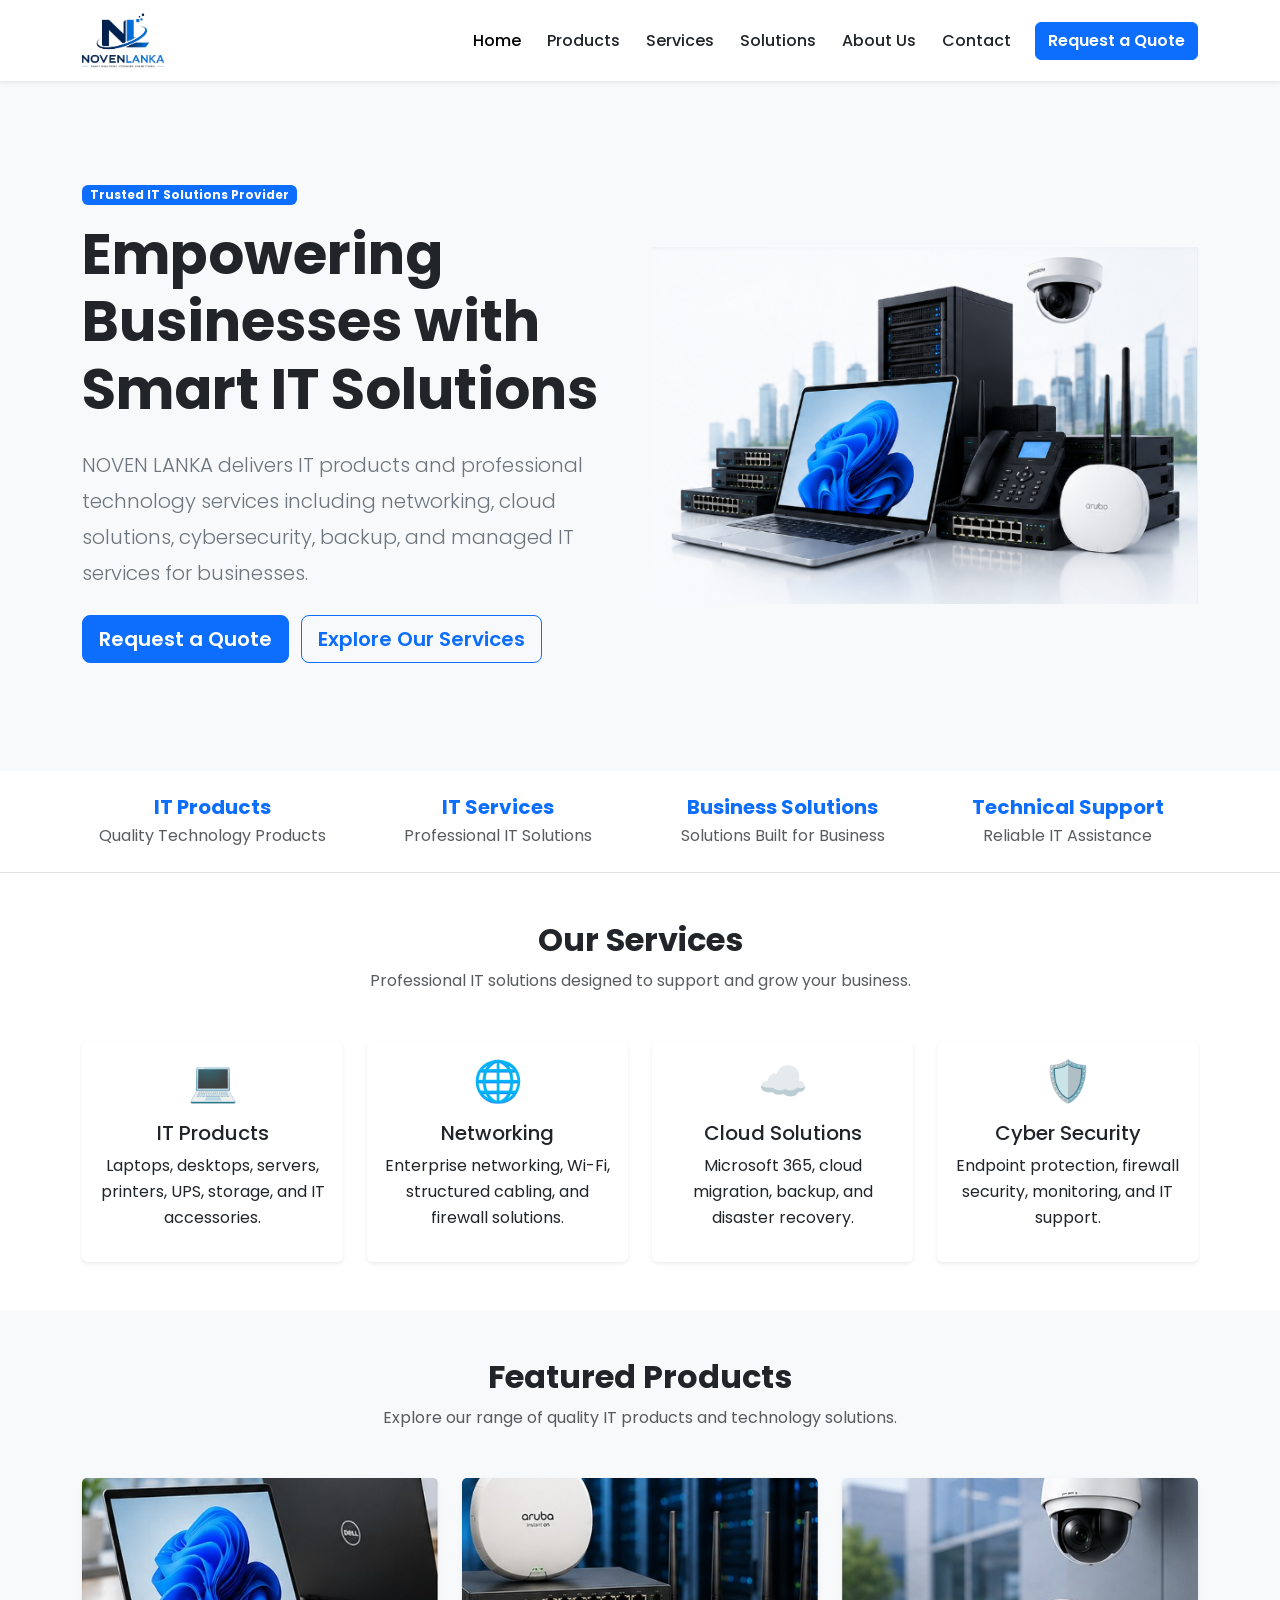
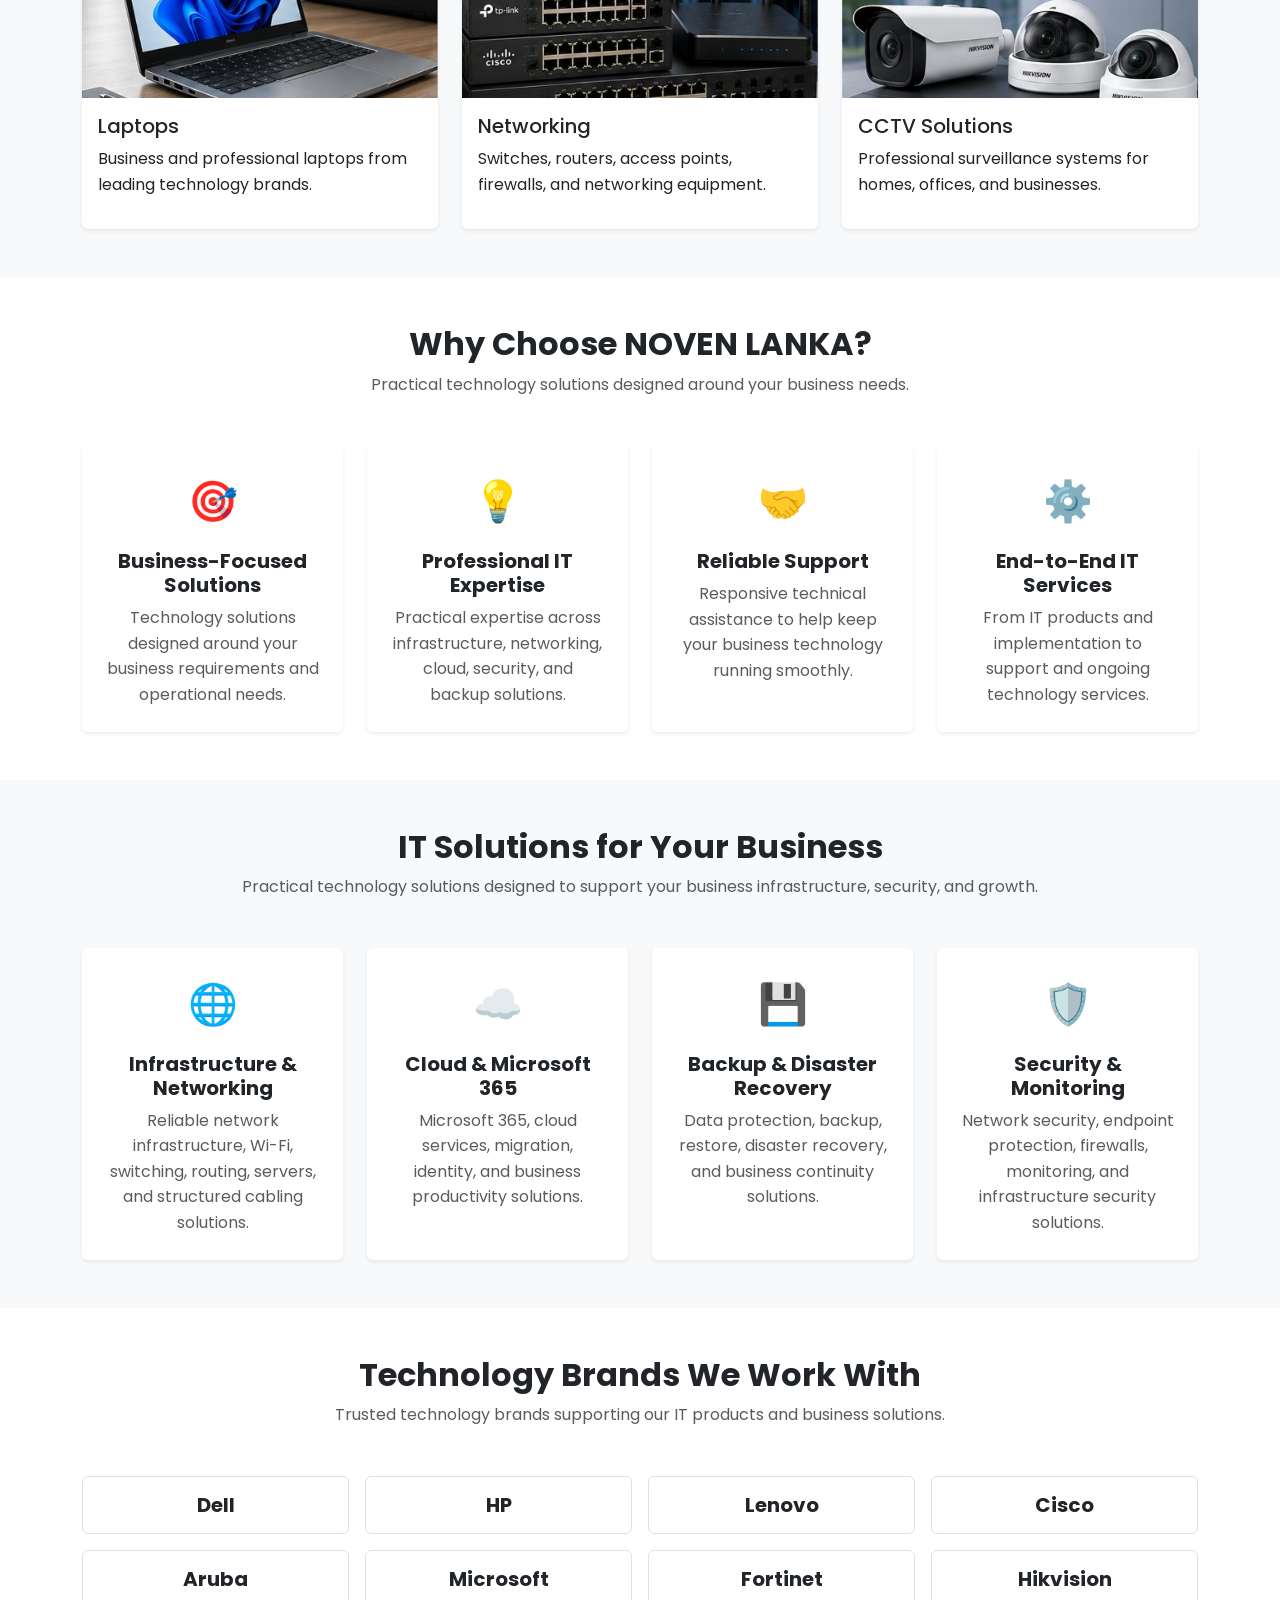
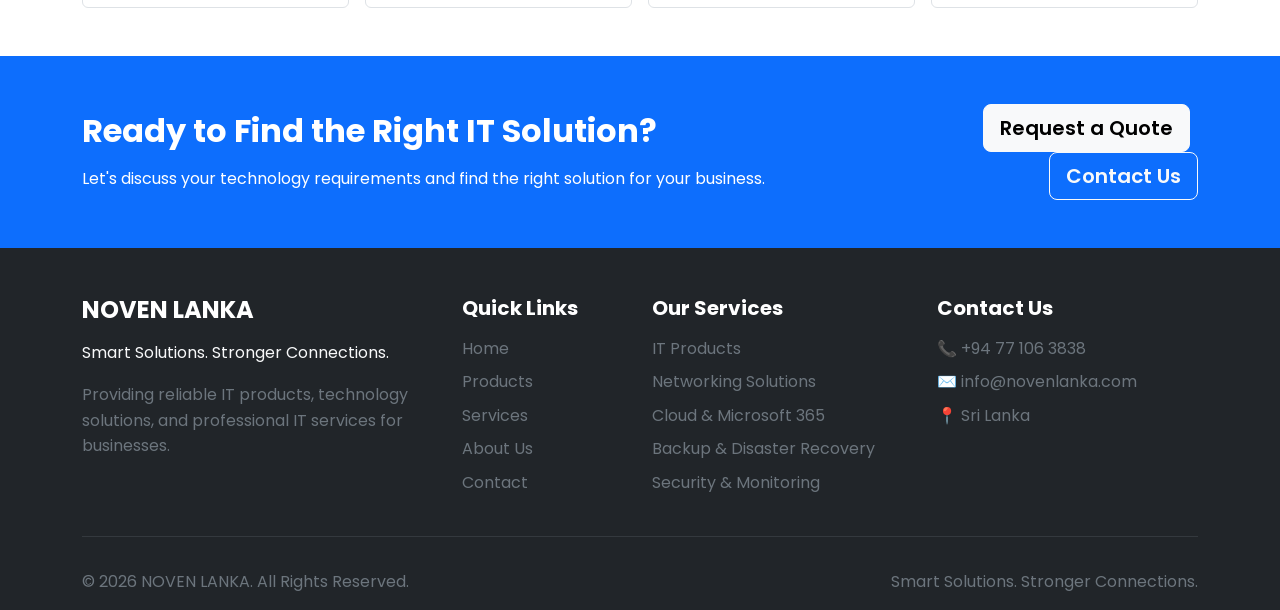
==== index.html @ 1a428ab8 "Initial NOVEN LANKA website" ====
<!DOCTYPE html>
<html lang="en">

<head>

    <!-- Basic Page Settings -->
    <meta charset="UTF-8">

    <meta name="viewport" content="width=device-width, initial-scale=1.0">

    <!-- Page Title -->
    <title>NOVEN LANKA | IT Products & IT Services</title>
    <!-- Website Favicon -->
    <link rel="icon"
      type="image/png"
      href="assets/images/logo/favicon.png">

    <!-- Google Font - Poppins -->
    <link rel="preconnect" href="https://fonts.googleapis.com">

    <link rel="preconnect" href="https://fonts.gstatic.com" crossorigin>

    <link href="https://fonts.googleapis.com/css2?family=Poppins:wght@300;400;500;600;700&display=swap"
        rel="stylesheet">

    <!-- Bootstrap CSS -->
    <link href="https://cdn.jsdelivr.net/npm/bootstrap@5.3.7/dist/css/bootstrap.min.css"
        rel="stylesheet">

    <!-- NOVEN LANKA Custom CSS -->
    <link rel="stylesheet" href="assets/css/style.css">

</head>


<body>


    <!-- =====================================================
         NAVIGATION
    ====================================================== -->

    <nav class="navbar navbar-expand-lg bg-white shadow-sm sticky-top">

        <div class="container">

            <!-- Company Name / Temporary Logo -->
            <a class="navbar-brand d-flex align-items-center"
             href="index.html">

        <img src="assets/images/logo/novenlanka-logo.png"
                alt="NOVEN LANKA"
                class="navbar-logo">

             </a>


            <!-- Mobile Menu Button -->
            <button class="navbar-toggler"
                type="button"
                data-bs-toggle="collapse"
                data-bs-target="#mainNavigation"
                aria-controls="mainNavigation"
                aria-expanded="false"
                aria-label="Toggle navigation">

                <span class="navbar-toggler-icon"></span>

            </button>


            <!-- Navigation Menu -->
            <div class="collapse navbar-collapse"
                id="mainNavigation">

                <ul class="navbar-nav ms-auto align-items-lg-center">

                    <li class="nav-item">

                        <a class="nav-link active"
                            href="index.html">

                            Home

                        </a>

                    </li>


                    <li class="nav-item">

                        <a class="nav-link"
                            href="products.html">

                            Products

                        </a>

                    </li>


                    <li class="nav-item">

                        <a class="nav-link"
                            href="services.html">

                            Services

                        </a>

                    </li>


                    <li class="nav-item">

                        <a class="nav-link"
                            href="#solutions">

                            Solutions

                        </a>

                    </li>


                    <li class="nav-item">

                        <a class="nav-link"
                            href="about.html">

                            About Us

                        </a>

                    </li>


                    <li class="nav-item">

                        <a class="nav-link"
                            href="contact.html">

                            Contact

                        </a>

                    </li>


                    <!-- Request Quote Button -->
                    <li class="nav-item ms-lg-3 mt-2 mt-lg-0">

                        <a href="quote.html"
                            class="btn btn-primary">

                            Request a Quote

                        </a>

                    </li>

                </ul>

            </div>

        </div>

    </nav>



    <!-- =====================================================
         HERO SECTION
    ====================================================== -->

    <section class="hero">

        <div class="container">

            <div class="row align-items-center">

                <!-- Hero Content -->
                <div class="col-lg-6">

                    <span class="badge bg-primary mb-3">

                        Trusted IT Solutions Provider

                    </span>


                    <h1 class="display-4 fw-bold mb-4">

                        Empowering Businesses with Smart IT Solutions

                    </h1>


                    <p class="lead mb-4">

                        NOVEN LANKA delivers IT products and professional
                        technology services including networking, cloud
                        solutions, cybersecurity, backup, and managed
                        IT services for businesses.

                    </p>


                    <!-- Hero Buttons -->

                    <a href="quote.html"
                        class="btn btn-primary btn-lg me-2 mb-2">

                        Request a Quote

                    </a>


                    <a href="services.html"
                        class="btn btn-outline-primary btn-lg mb-2">

                        Explore Our Services

                    </a>

                </div>


                <!-- Hero Image -->
                <div class="col-lg-6 text-center mt-5 mt-lg-0">

                    <img src="assets/images/hero/hero.png"
                        class="img-fluid"
                        alt="NOVEN LANKA IT Solutions">

                </div>

            </div>

        </div>

    </section>

<!-- =====================================================
     BUSINESS HIGHLIGHTS
====================================================== -->

<section class="py-4 border-bottom bg-white">

    <div class="container">

        <div class="row text-center g-4">

            <!-- IT Products -->

            <div class="col-6 col-lg-3">

                <h5 class="fw-bold text-primary mb-1">
                    IT Products
                </h5>

                <p class="text-muted mb-0">
                    Quality Technology Products
                </p>

            </div>


            <!-- IT Services -->

            <div class="col-6 col-lg-3">

                <h5 class="fw-bold text-primary mb-1">
                    IT Services
                </h5>

                <p class="text-muted mb-0">
                    Professional IT Solutions
                </p>

            </div>


            <!-- Business Solutions -->

            <div class="col-6 col-lg-3">

                <h5 class="fw-bold text-primary mb-1">
                    Business Solutions
                </h5>

                <p class="text-muted mb-0">
                    Solutions Built for Business
                </p>

            </div>


            <!-- Technical Support -->

            <div class="col-6 col-lg-3">

                <h5 class="fw-bold text-primary mb-1">
                    Technical Support
                </h5>

                <p class="text-muted mb-0">
                    Reliable IT Assistance
                </p>

            </div>

        </div>

    </div>

</section>

    <!-- =====================================================
         SERVICES SECTION
    ====================================================== -->

    <section class="py-5">

        <div class="container">

            <div class="text-center mb-5">

                <h2 class="fw-bold">

                    Our Services

                </h2>


                <p class="text-muted">

                    Professional IT solutions designed to support
                    and grow your business.

                </p>

            </div>


            <div class="row g-4">


                <!-- IT Products -->

                <div class="col-md-6 col-lg-3">

                    <div class="card h-100 shadow-sm">

                        <div class="card-body text-center">

                            <h1>💻</h1>

                            <h5 class="mt-3">

                                IT Products

                            </h5>

                            <p>

                                Laptops, desktops, servers, printers,
                                UPS, storage, and IT accessories.

                            </p>

                        </div>

                    </div>

                </div>


                <!-- Networking -->

                <div class="col-md-6 col-lg-3">

                    <div class="card h-100 shadow-sm">

                        <div class="card-body text-center">

                            <h1>🌐</h1>

                            <h5 class="mt-3">

                                Networking

                            </h5>

                            <p>

                                Enterprise networking, Wi-Fi,
                                structured cabling, and firewall solutions.

                            </p>

                        </div>

                    </div>

                </div>


                <!-- Cloud -->

                <div class="col-md-6 col-lg-3">

                    <div class="card h-100 shadow-sm">

                        <div class="card-body text-center">

                            <h1>☁️</h1>

                            <h5 class="mt-3">

                                Cloud Solutions

                            </h5>

                            <p>

                                Microsoft 365, cloud migration,
                                backup, and disaster recovery.

                            </p>

                        </div>

                    </div>

                </div>


                <!-- Cyber Security -->

                <div class="col-md-6 col-lg-3">

                    <div class="card h-100 shadow-sm">

                        <div class="card-body text-center">

                            <h1>🛡️</h1>

                            <h5 class="mt-3">

                                Cyber Security

                            </h5>

                            <p>

                                Endpoint protection, firewall security,
                                monitoring, and IT support.

                            </p>

                        </div>

                    </div>

                </div>

            </div>

        </div>

    </section>



    <!-- =====================================================
         FEATURED PRODUCTS
    ====================================================== -->

    <section class="py-5 bg-light">

        <div class="container">

            <div class="text-center mb-5">

                <h2 class="fw-bold">

                    Featured Products

                </h2>


                <p class="text-muted">

                    Explore our range of quality IT products
                    and technology solutions.

                </p>

            </div>


            <div class="row g-4">


                <!-- Laptops -->

                <div class="col-md-4">

                    <div class="card shadow-sm h-100">

                <img src="assets/images/products/laptops.jpg"
                        class="card-img-top"
                        alt="Laptops">

                        <div class="card-body">

                            <h5>

                                Laptops

                            </h5>

                            <p>

                                Business and professional laptops
                                from leading technology brands.

                            </p>

                        </div>

                    </div>

                </div>


                <!-- Networking -->

                <div class="col-md-4">

                    <div class="card shadow-sm h-100">

                <img src="assets/images/products/networking.jpg"
                        class="card-img-top"
                        alt="Networking">

                        <div class="card-body">

                            <h5>

                                Networking

                            </h5>

                            <p>

                                Switches, routers, access points,
                                firewalls, and networking equipment.

                            </p>

                        </div>

                    </div>

                </div>


                <!-- CCTV -->

                <div class="col-md-4">

                    <div class="card shadow-sm h-100">

                        <img src="assets/images/products/cctv.jpg"
                            class="card-img-top"
                            alt="CCTV Solutions">

                        <div class="card-body">

                            <h5>

                                CCTV Solutions

                            </h5>

                            <p>

                                Professional surveillance systems
                                for homes, offices, and businesses.

                            </p>

                        </div>

                    </div>

                </div>

            </div>

        </div>

    </section>

<!-- =====================================================
     WHY CHOOSE NOVEN LANKA
====================================================== -->

<section class="py-5 bg-white">

    <div class="container">

        <!-- Section Heading -->

        <div class="text-center mb-5">

            <h2 class="fw-bold">
                Why Choose NOVEN LANKA?
            </h2>

            <p class="text-muted">
                Practical technology solutions designed around your business needs.
            </p>

        </div>


        <!-- Why Choose Cards -->

        <div class="row g-4">

            <!-- Business-Focused Solutions -->

            <div class="col-md-6 col-lg-3">

                <div class="card h-100 border-0 shadow-sm text-center p-4">

                    <div class="fs-1 mb-3">
                        🎯
                    </div>

                    <h5 class="fw-bold">
                        Business-Focused Solutions
                    </h5>

                    <p class="text-muted mb-0">
                        Technology solutions designed around your business
                        requirements and operational needs.
                    </p>

                </div>

            </div>


            <!-- Professional IT Expertise -->

            <div class="col-md-6 col-lg-3">

                <div class="card h-100 border-0 shadow-sm text-center p-4">

                    <div class="fs-1 mb-3">
                        💡
                    </div>

                    <h5 class="fw-bold">
                        Professional IT Expertise
                    </h5>

                    <p class="text-muted mb-0">
                        Practical expertise across infrastructure, networking,
                        cloud, security, and backup solutions.
                    </p>

                </div>

            </div>


            <!-- Reliable Support -->

            <div class="col-md-6 col-lg-3">

                <div class="card h-100 border-0 shadow-sm text-center p-4">

                    <div class="fs-1 mb-3">
                        🤝
                    </div>

                    <h5 class="fw-bold">
                        Reliable Support
                    </h5>

                    <p class="text-muted mb-0">
                        Responsive technical assistance to help keep your
                        business technology running smoothly.
                    </p>

                </div>

            </div>


            <!-- End-to-End IT Services -->

            <div class="col-md-6 col-lg-3">

                <div class="card h-100 border-0 shadow-sm text-center p-4">

                    <div class="fs-1 mb-3">
                        ⚙️
                    </div>

                    <h5 class="fw-bold">
                        End-to-End IT Services
                    </h5>

                    <p class="text-muted mb-0">
                        From IT products and implementation to support and
                        ongoing technology services.
                    </p>

                </div>

            </div>

        </div>

    </div>

</section>

    <!-- =====================================================
        IT SOLUTIONS
    ====================================================== -->

<section id="solutions" class="py-5 bg-light">

    <div class="container">

        <!-- Section Heading -->
        <div class="text-center mb-5">

            <h2 class="fw-bold">
                IT Solutions for Your Business
            </h2>

            <p class="text-muted">
                Practical technology solutions designed to support
                your business infrastructure, security, and growth.
            </p>

        </div>


        <!-- Solutions Cards -->
        <div class="row g-4">


            <!-- Infrastructure & Networking -->
            <div class="col-md-6 col-lg-3">

                <div class="card h-100 border-0 shadow-sm text-center p-4">

                    <div class="fs-1 mb-3">
                        🌐
                    </div>

                    <h5 class="fw-bold">
                        Infrastructure & Networking
                    </h5>

                    <p class="text-muted mb-0">
                        Reliable network infrastructure, Wi-Fi,
                        switching, routing, servers, and structured
                        cabling solutions.
                    </p>

                </div>

            </div>


            <!-- Cloud & Microsoft 365 -->
            <div class="col-md-6 col-lg-3">

                <div class="card h-100 border-0 shadow-sm text-center p-4">

                    <div class="fs-1 mb-3">
                        ☁️
                    </div>

                    <h5 class="fw-bold">
                        Cloud & Microsoft 365
                    </h5>

                    <p class="text-muted mb-0">
                        Microsoft 365, cloud services, migration,
                        identity, and business productivity solutions.
                    </p>

                </div>

            </div>


            <!-- Backup & Disaster Recovery -->
            <div class="col-md-6 col-lg-3">

                <div class="card h-100 border-0 shadow-sm text-center p-4">

                    <div class="fs-1 mb-3">
                        💾
                    </div>

                    <h5 class="fw-bold">
                        Backup & Disaster Recovery
                    </h5>

                    <p class="text-muted mb-0">
                        Data protection, backup, restore, disaster
                        recovery, and business continuity solutions.
                    </p>

                </div>

            </div>


            <!-- Security & Monitoring -->
            <div class="col-md-6 col-lg-3">

                <div class="card h-100 border-0 shadow-sm text-center p-4">

                    <div class="fs-1 mb-3">
                        🛡️
                    </div>

                    <h5 class="fw-bold">
                        Security & Monitoring
                    </h5>

                    <p class="text-muted mb-0">
                        Network security, endpoint protection,
                        firewalls, monitoring, and infrastructure
                        security solutions.
                    </p>

                </div>

            </div>


        </div>

    </div>

</section>

<!-- =====================================================
     TECHNOLOGY BRANDS
====================================================== -->

<section class="py-5 bg-white">

    <div class="container">

        <!-- Section Heading -->

        <div class="text-center mb-5">

            <h2 class="fw-bold">
                Technology Brands We Work With
            </h2>

            <p class="text-muted">
                Trusted technology brands supporting our IT products
                and business solutions.
            </p>

        </div>


        <!-- Brand List -->

        <div class="row g-3 justify-content-center">


            <!-- Dell -->

            <div class="col-6 col-md-3 col-lg-3">

                <div class="border rounded p-3 text-center h-100">

                    <h5 class="fw-bold mb-0">
                        Dell
                    </h5>

                </div>

            </div>


            <!-- HP -->

            <div class="col-6 col-md-3 col-lg-3">

                <div class="border rounded p-3 text-center h-100">

                    <h5 class="fw-bold mb-0">
                        HP
                    </h5>

                </div>

            </div>


            <!-- Lenovo -->

            <div class="col-6 col-md-3 col-lg-3">

                <div class="border rounded p-3 text-center h-100">

                    <h5 class="fw-bold mb-0">
                        Lenovo
                    </h5>

                </div>

            </div>


            <!-- Cisco -->

            <div class="col-6 col-md-3 col-lg-3">

                <div class="border rounded p-3 text-center h-100">

                    <h5 class="fw-bold mb-0">
                        Cisco
                    </h5>

                </div>

            </div>


            <!-- Aruba -->

            <div class="col-6 col-md-3 col-lg-3">

                <div class="border rounded p-3 text-center h-100">

                    <h5 class="fw-bold mb-0">
                        Aruba
                    </h5>

                </div>

            </div>


            <!-- Microsoft -->

            <div class="col-6 col-md-3 col-lg-3">

                <div class="border rounded p-3 text-center h-100">

                    <h5 class="fw-bold mb-0">
                        Microsoft
                    </h5>

                </div>

            </div>


            <!-- Fortinet -->

            <div class="col-6 col-md-3 col-lg-3">

                <div class="border rounded p-3 text-center h-100">

                    <h5 class="fw-bold mb-0">
                        Fortinet
                    </h5>

                </div>

            </div>


            <!-- Hikvision -->

            <div class="col-6 col-md-3 col-lg-3">

                <div class="border rounded p-3 text-center h-100">

                    <h5 class="fw-bold mb-0">
                        Hikvision
                    </h5>

                </div>

            </div>


        </div>

    </div>

</section>

<!-- =====================================================
     CALL TO ACTION
====================================================== -->

<section class="py-5 bg-primary text-white">

    <div class="container">

        <div class="row align-items-center">

            <!-- CTA Text -->

            <div class="col-lg-8 text-center text-lg-start">

                <h2 class="fw-bold mb-3">
                    Ready to Find the Right IT Solution?
                </h2>

                <p class="mb-0">
                    Let's discuss your technology requirements and
                    find the right solution for your business.
                </p>

            </div>


            <!-- CTA Buttons -->

            <div class="col-lg-4 text-center text-lg-end mt-4 mt-lg-0">

                <a href="quote.html"
                   class="btn btn-light btn-lg me-2">
                    Request a Quote
                </a>

                <a href="contact.html"
                   class="btn btn-outline-light btn-lg">
                    Contact Us
                </a>

            </div>

        </div>

    </div>

</section>

<!-- =====================================================
     FOOTER
====================================================== -->

<footer class="bg-dark text-white pt-5">

    <div class="container">

        <div class="row g-4">


            <!-- Company -->

            <div class="col-lg-4">

                <h4 class="fw-bold text-white mb-3">
                    NOVEN LANKA
                </h4>

                <p class="text-light">
                    Smart Solutions. Stronger Connections.
                </p>

                <p class="text-secondary">
                    Providing reliable IT products, technology
                    solutions, and professional IT services for
                    businesses.
                </p>

            </div>


            <!-- Quick Links -->

            <div class="col-6 col-lg-2">

                <h5 class="fw-bold mb-3">
                    Quick Links
                </h5>

                <ul class="list-unstyled">

                    <li class="mb-2">
                        <a href="index.html"
                           class="text-secondary text-decoration-none">
                            Home
                        </a>
                    </li>

                    <li class="mb-2">
                        <a href="products.html"
                           class="text-secondary text-decoration-none">
                            Products
                        </a>
                    </li>

                    <li class="mb-2">
                        <a href="services.html"
                           class="text-secondary text-decoration-none">
                            Services
                        </a>
                    </li>

                    <li class="mb-2">
                        <a href="about.html"
                           class="text-secondary text-decoration-none">
                            About Us
                        </a>
                    </li>

                    <li>
                        <a href="contact.html"
                           class="text-secondary text-decoration-none">
                            Contact
                        </a>
                    </li>

                </ul>

            </div>


            <!-- Services -->

            <div class="col-6 col-lg-3">

                <h5 class="fw-bold mb-3">
                    Our Services
                </h5>

                <ul class="list-unstyled text-secondary">

                    <li class="mb-2">
                        IT Products
                    </li>

                    <li class="mb-2">
                        Networking Solutions
                    </li>

                    <li class="mb-2">
                        Cloud & Microsoft 365
                    </li>

                    <li class="mb-2">
                        Backup & Disaster Recovery
                    </li>

                    <li>
                        Security & Monitoring
                    </li>

                </ul>

            </div>


            <!-- Contact -->

            <div class="col-lg-3">

                <h5 class="fw-bold mb-3">
                    Contact Us
                </h5>

                <p class="text-secondary mb-2">
                    📞 +94 77 106 3838
                </p>

                <p class="text-secondary mb-2">
                    ✉️ info@novenlanka.com
                </p>

                <p class="text-secondary mb-0">
                    📍 Sri Lanka
                </p>

            </div>


        </div>


        <!-- Copyright -->

        <hr class="border-secondary mt-4">


        <div class="row py-3">

            <div class="col-md-6 text-center text-md-start">

                <p class="text-secondary mb-0">
                    © 2026 NOVEN LANKA. All Rights Reserved.
                </p>

            </div>

            <div class="col-md-6 text-center text-md-end">

                <p class="text-secondary mb-0">
                    Smart Solutions. Stronger Connections.
                </p>

            </div>

        </div>

    </div>

</footer>

    <!-- =====================================================
         BOOTSTRAP JAVASCRIPT
    ====================================================== -->

    <script src="https://cdn.jsdelivr.net/npm/bootstrap@5.3.7/dist/js/bootstrap.bundle.min.js">
    </script>


    <!-- NOVEN LANKA CUSTOM JAVASCRIPT -->

    <script src="assets/js/script.js"></script>


</body>

</html>
---- assets/css/style.css ----
/* =========================================================
   NOVEN LANKA WEBSITE
   Version: 1.0
   Purpose: Main Website Styles
   ========================================================= */


/* =========================================================
   1. GLOBAL RESET
   ========================================================= */

* {
    margin: 0;
    padding: 0;
    box-sizing: border-box;
}


/* =========================================================
   2. GLOBAL STYLES
   ========================================================= */

body {
    font-family: 'Poppins', sans-serif;
    color: #212529;
    background: #ffffff;
    line-height: 1.6;
}

a {
    text-decoration: none;
}

img {
    max-width: 100%;
    height: auto;
}


/* =========================================================
   3. NAVIGATION
   ========================================================= */

.navbar {
    min-height: 80px;
    padding: 8px 0;
    background: #ffffff;
}

.navbar-brand {
    padding: 4px 0;
    display: flex;
    align-items: center;
}

.navbar-logo {
    width: auto;
    height: 55px;
    max-height: 55px;
    object-fit: contain;
    display: block;
}

.navbar .nav-link {
    font-weight: 500;
    color: #212529;
    margin-left: 10px;
}

.navbar .nav-link:hover {
    color: #0d6efd;
}


/* =========================================================
   4. HERO SECTION
   ========================================================= */

.hero {
    padding: 100px 0;
    background: #f8f9fa;
}

.hero h1 {
    color: #212529;
    font-weight: 700;
    line-height: 1.2;
}

.hero p {
    color: #6c757d;
    line-height: 1.8;
}


/* =========================================================
   5. SERVICE CARDS
   ========================================================= */

.card {
    border: none;
    transition: transform 0.3s ease, box-shadow 0.3s ease;
}

.card:hover {
    transform: translateY(-8px);
    box-shadow: 0 10px 25px rgba(0, 0, 0, 0.10);
}


/* =========================================================
   6. FEATURED PRODUCT IMAGES
   ========================================================= */

.card img {
    height: 220px;
    object-fit: cover;
}


/* =========================================================
   7. SECTION HEADINGS
   ========================================================= */

section h2 {
    font-weight: 700;
}


/* =========================================================
   8. BUTTONS
   ========================================================= */

.btn {
    font-weight: 600;
}


/* =========================================================
   9. RESPONSIVE DESIGN
   ========================================================= */

@media (max-width: 991px) {

    .navbar .nav-link {
        margin-left: 0;
        padding: 10px 0;
    }

    .hero {
        padding: 80px 0;
    }

}


@media (max-width: 767px) {

    .navbar {
        min-height: 70px;
    }

    .navbar-logo {
        height: 50px;
        max-height: 50px;
    }

    .hero {
        padding: 60px 0;
        text-align: center;
    }

    .hero h1 {
        font-size: 2.2rem;
    }

    .hero p {
        font-size: 1rem;
    }

}
/* =========================================================
   FINAL NAVBAR LOGO SIZE FIX
   ========================================================= */

.navbar .navbar-brand img {
    width: auto !important;
    height: 55px !important;
    max-width: 180px !important;
    max-height: 55px !important;
    object-fit: contain !important;
    display: block !important;
}

.navbar .navbar-brand {
    height: 65px;
    display: flex;
    align-items: center;
    padding: 0;
}

/* FINAL NAVBAR LOGO SIZE FIX */

.navbar .navbar-brand img {
    width: auto !important;
    height: 55px !important;
    max-width: 180px !important;
    max-height: 55px !important;
    object-fit: contain !important;
    display: block !important;
}

.navbar .navbar-brand {
    height: 65px;
    display: flex;
    align-items: center;
    padding: 0;
}
/* =========================================================
   MOBILE NAVIGATION FIX
   ========================================================= */

@media (max-width: 991.98px) {
    .navbar-expand-lg .navbar-collapse.show {
        display: block !important;
    }
}
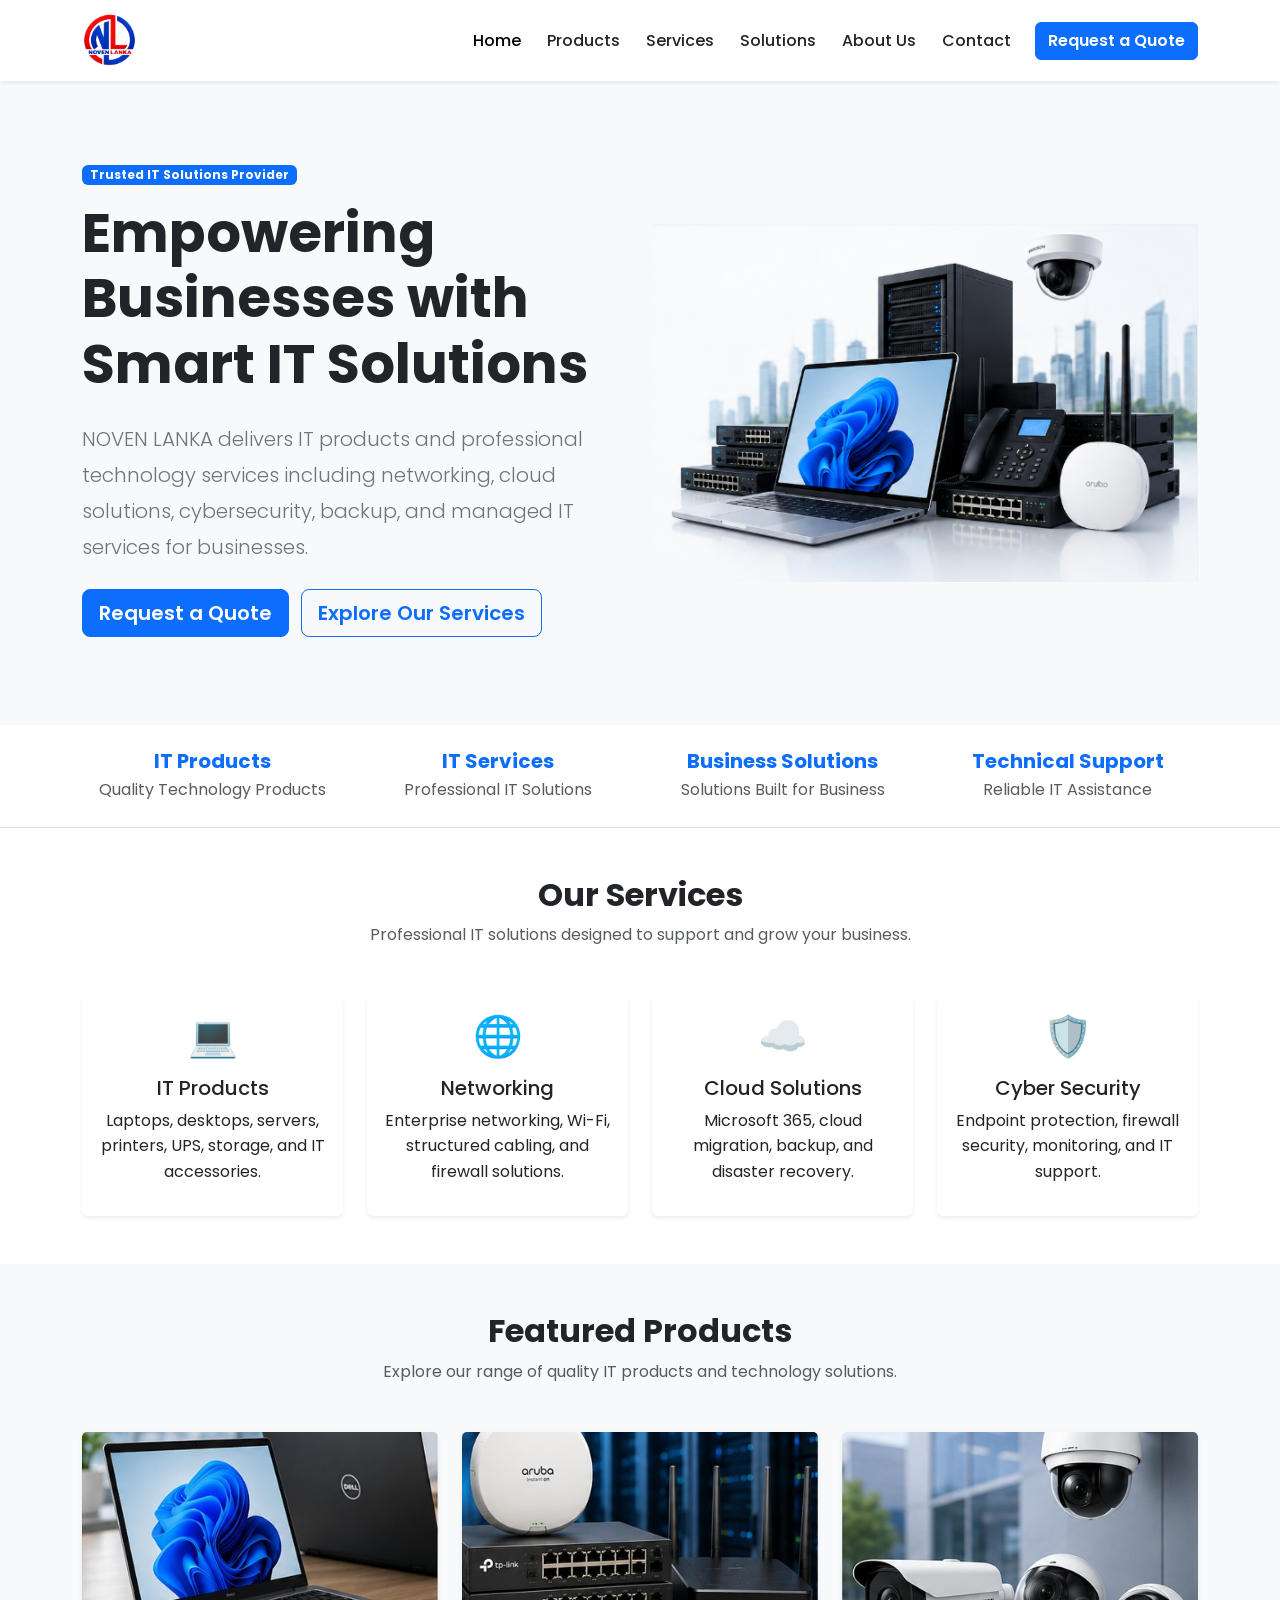
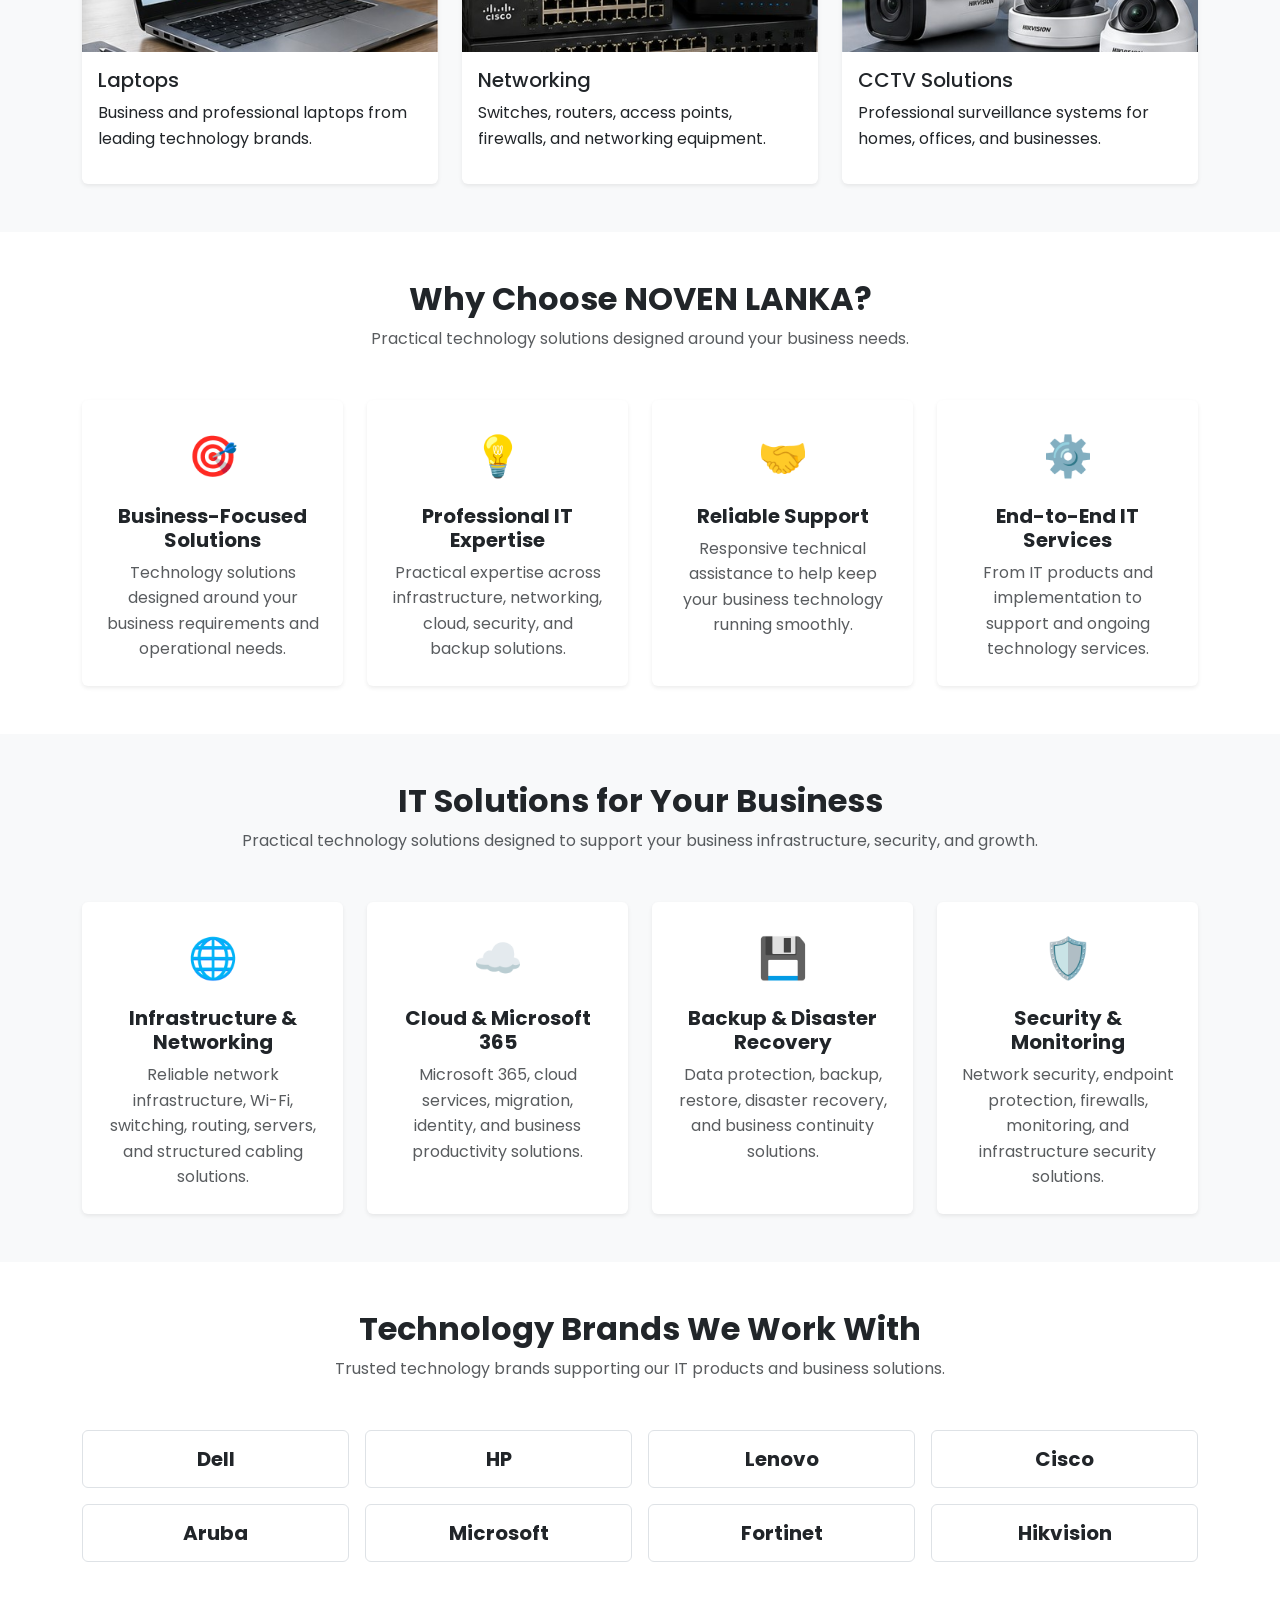
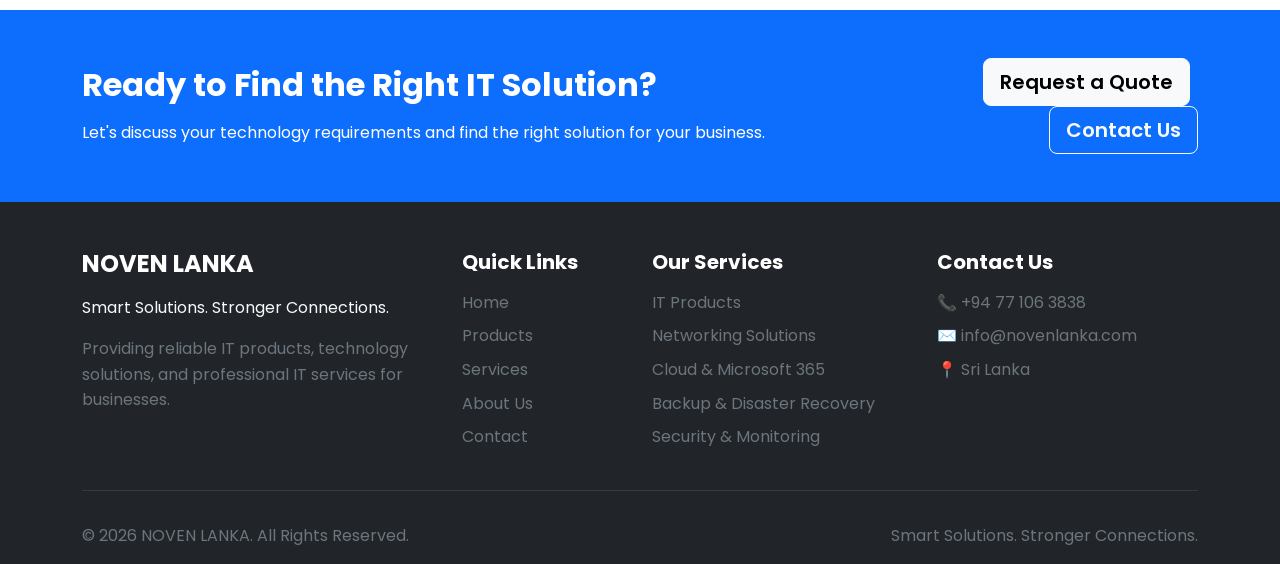
==== commit d547a806: "Update website logo and styling" ====
--- a/index.html
+++ b/index.html
@@ -48,7 +48,7 @@
             <a class="navbar-brand d-flex align-items-center"
              href="index.html">
 
-        <img src="assets/images/logo/novenlanka-logo.png"
+        <img src="assets/images/logo/novenlanka-logo-main.png"
                 alt="NOVEN LANKA"
                 class="navbar-logo">
 
--- a/assets/css/style.css
+++ b/assets/css/style.css
@@ -55,8 +55,8 @@
 
 .navbar-logo {
     width: auto;
-    height: 55px;
-    max-height: 55px;
+    height: 70px;
+    max-height: 70px;
     object-fit: contain;
     display: block;
 }
@@ -77,7 +77,7 @@
    ========================================================= */
 
 .hero {
-    padding: 100px 0;
+    padding: 80px 0;
     background: #f8f9fa;
 }
 
@@ -85,6 +85,7 @@
     color: #212529;
     font-weight: 700;
     line-height: 1.2;
+     font-size: 3.4rem;
 }
 
 .hero p {
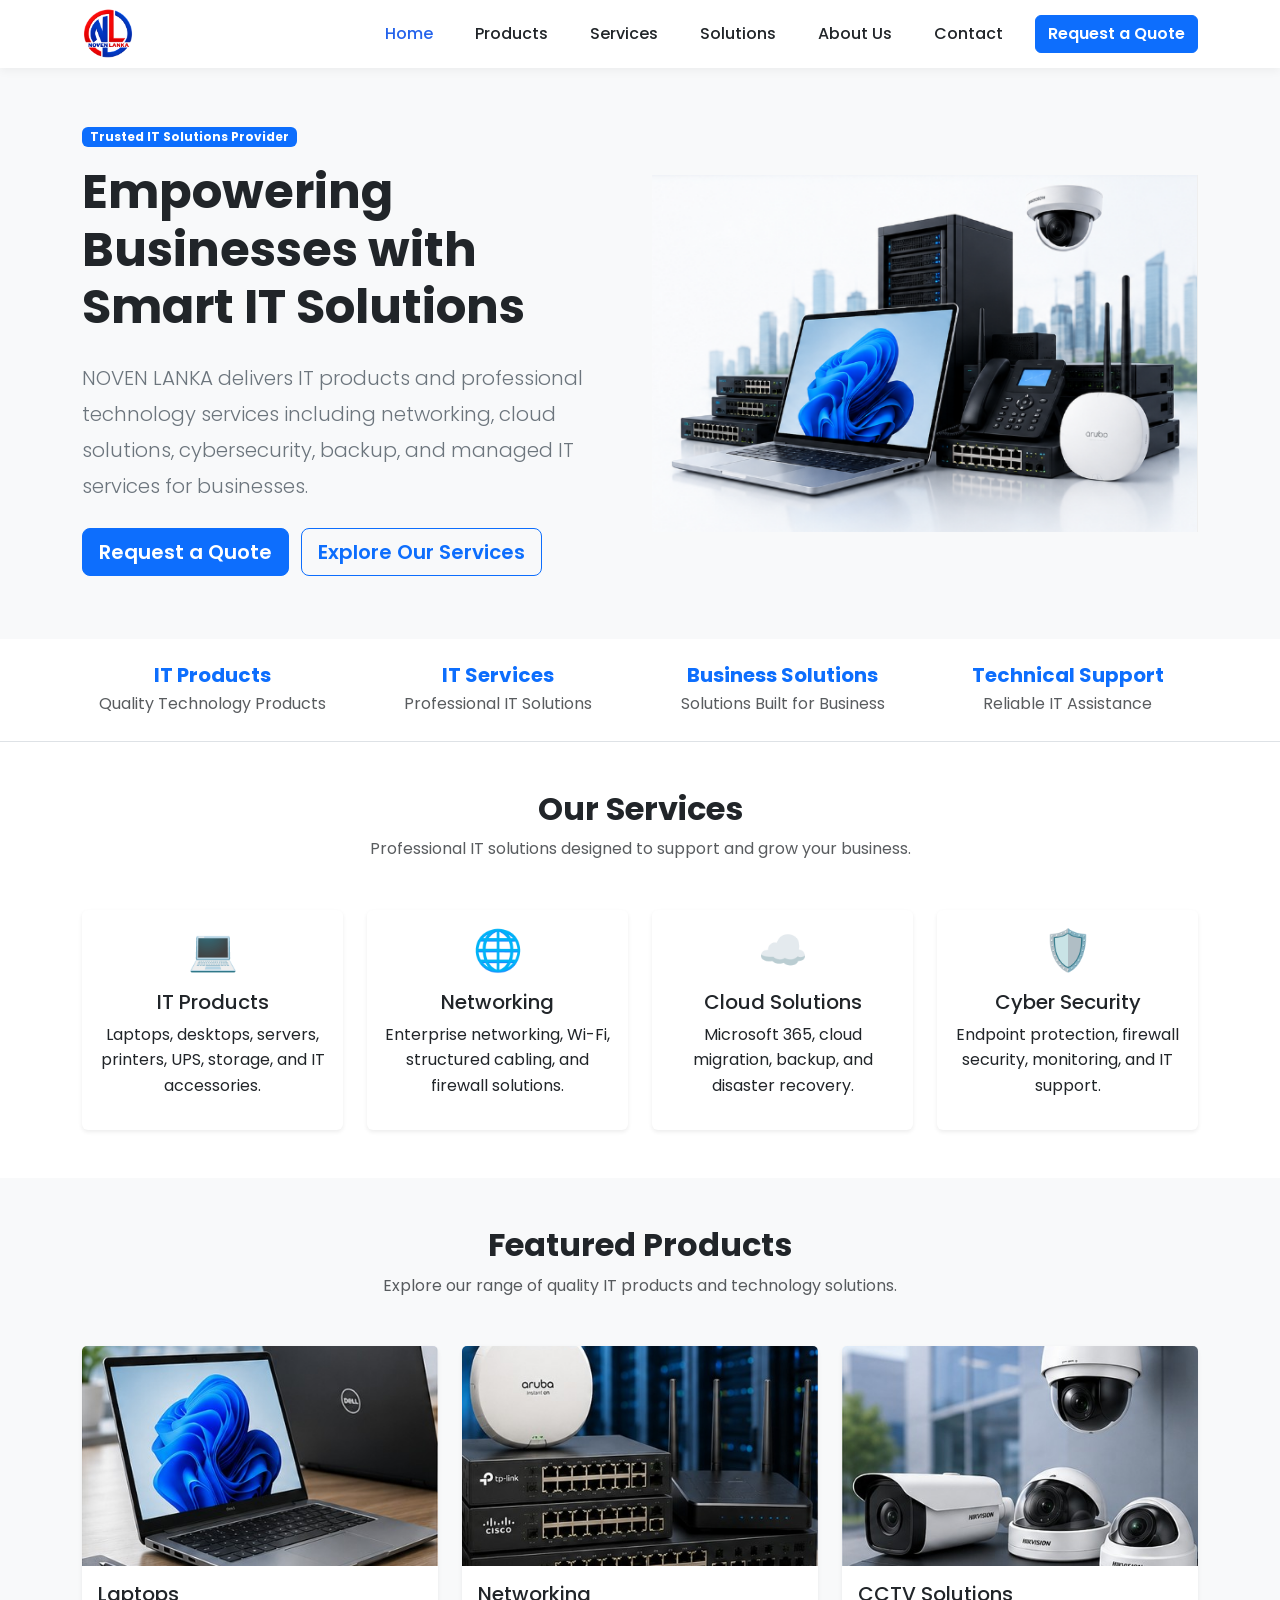
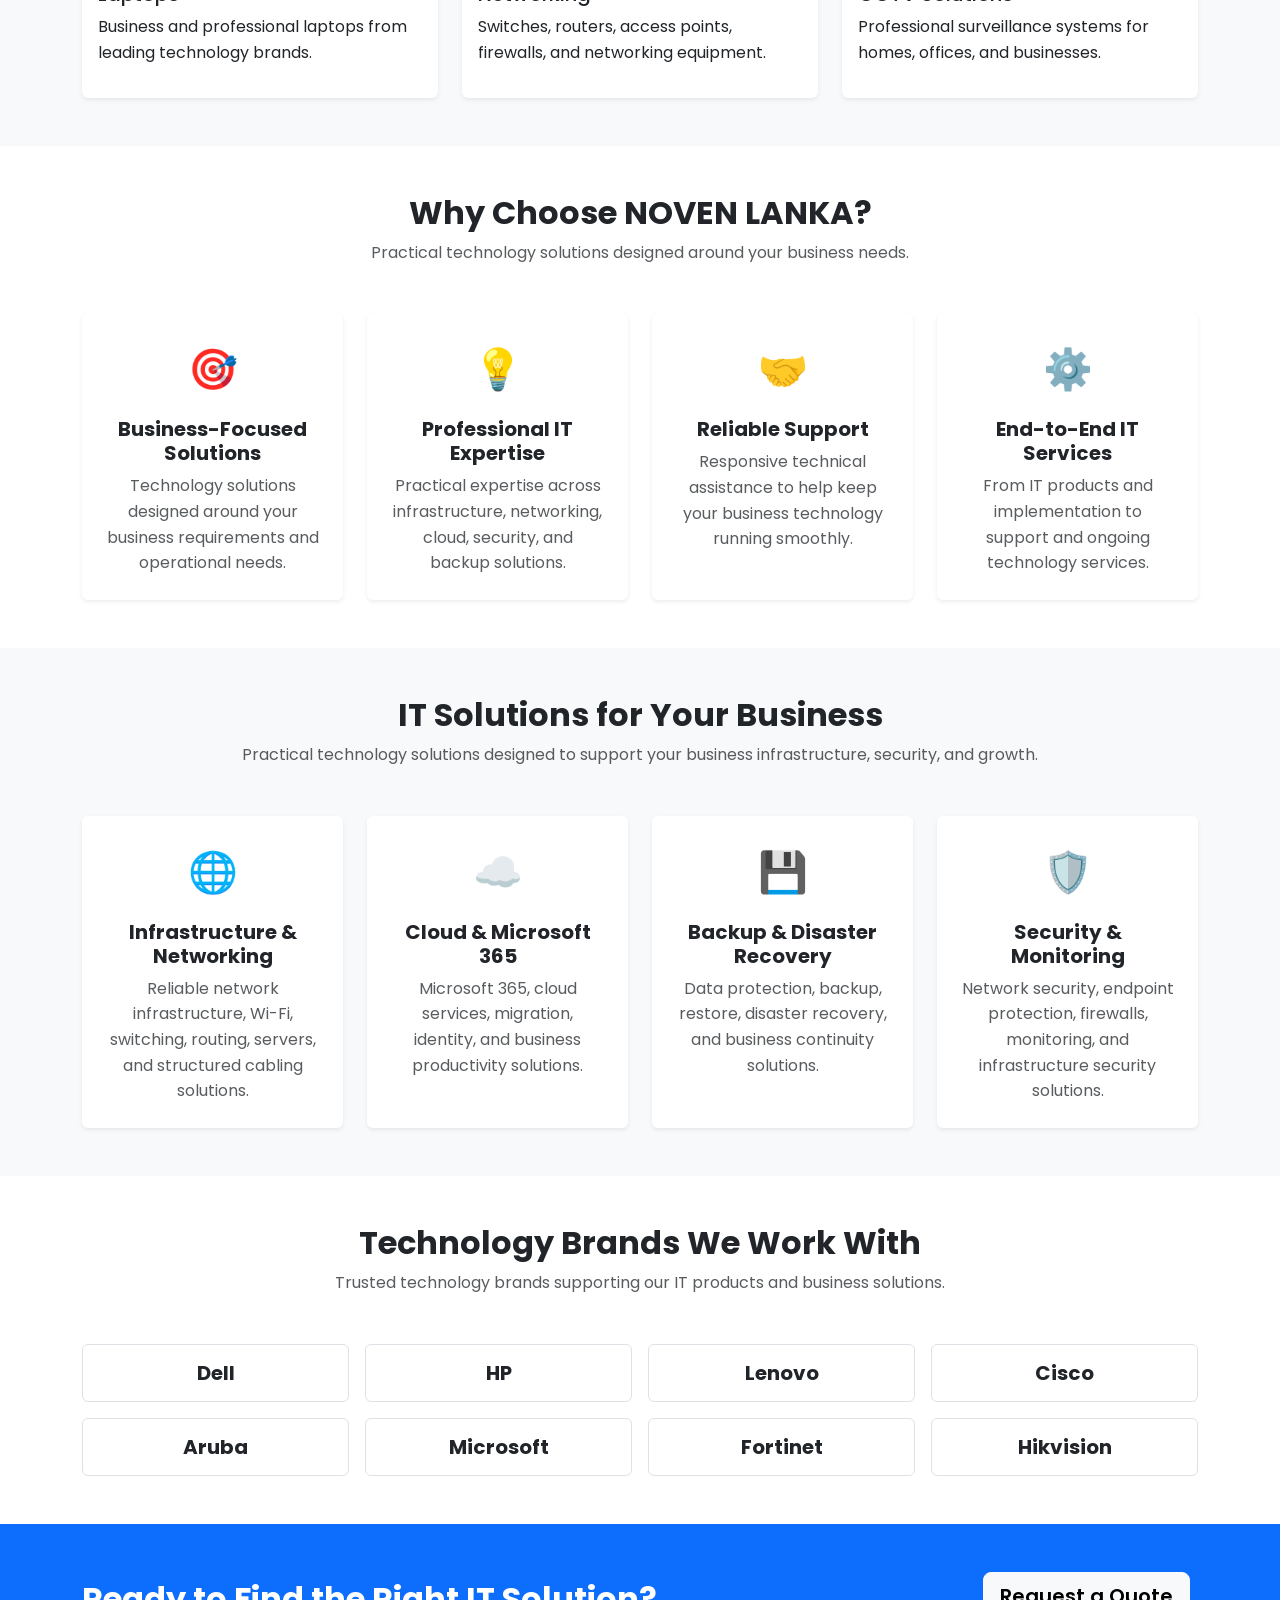
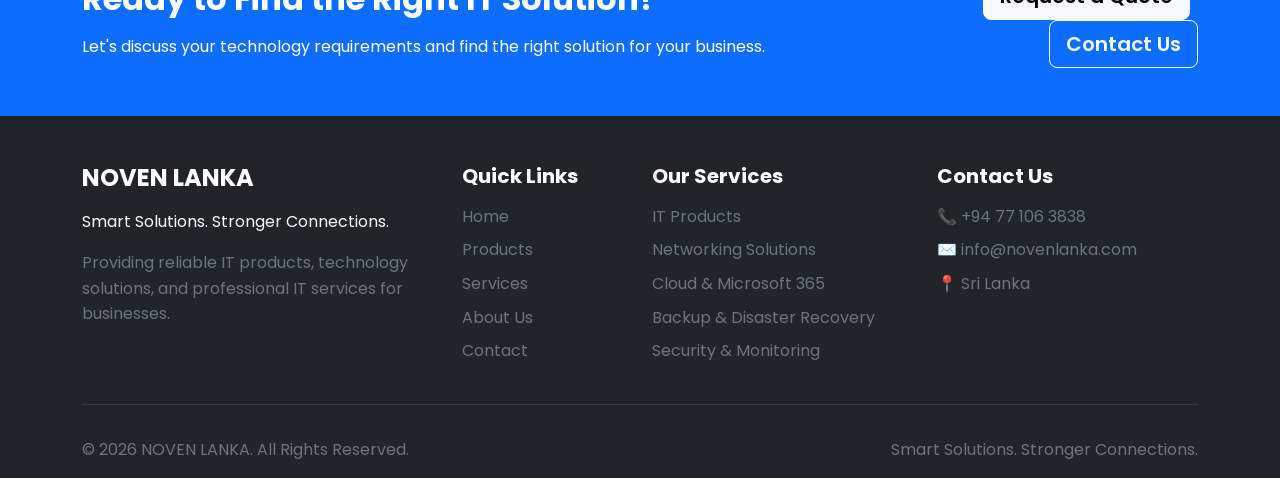
==== commit 0f56b95d: "" ====
--- a/index.html
+++ b/index.html
@@ -40,7 +40,7 @@
          NAVIGATION
     ====================================================== -->
 
-    <nav class="navbar navbar-expand-lg bg-white shadow-sm sticky-top">
+    <nav class="navbar navbar-expand-lg sticky-top">
 
         <div class="container">
 
--- a/assets/css/style.css
+++ b/assets/css/style.css
@@ -1,6 +1,6 @@
 /* =========================================================
    NOVEN LANKA WEBSITE
-   Version: 1.0
+   Version: 1.1
    Purpose: Main Website Styles
    ========================================================= */
 
@@ -42,21 +42,25 @@
    ========================================================= */
 
 .navbar {
-    min-height: 80px;
-    padding: 8px 0;
+    min-height: 68px;
+    padding: 4px 0;
     background: #ffffff;
+    box-shadow: 0 2px 10px rgba(0, 0, 0, 0.06);
 }
 
 .navbar-brand {
-    padding: 4px 0;
+    height: 60px;
+    padding: 0;
     display: flex;
     align-items: center;
 }
 
+.navbar .navbar-brand img,
 .navbar-logo {
     width: auto;
-    height: 70px;
-    max-height: 70px;
+    height: 52px;
+    max-width: 180px;
+    max-height: 52px;
     object-fit: contain;
     display: block;
 }
@@ -65,10 +69,13 @@
     font-weight: 500;
     color: #212529;
     margin-left: 10px;
-}
-
-.navbar .nav-link:hover {
-    color: #0d6efd;
+    padding: 0.6rem 1rem !important;
+    transition: color 0.2s ease;
+}
+
+.navbar .nav-link:hover,
+.navbar .nav-link.active {
+    color: #2563eb !important;
 }
 
 
@@ -77,7 +84,7 @@
    ========================================================= */
 
 .hero {
-    padding: 80px 0;
+    padding: 55px 0;
     background: #f8f9fa;
 }
 
@@ -85,7 +92,7 @@
     color: #212529;
     font-weight: 700;
     line-height: 1.2;
-     font-size: 3.4rem;
+    font-size: 3rem;
 }
 
 .hero p {
@@ -95,7 +102,7 @@
 
 
 /* =========================================================
-   5. SERVICE CARDS
+   5. SERVICE / CONTENT CARDS
    ========================================================= */
 
 .card {
@@ -138,36 +145,103 @@
 
 
 /* =========================================================
-   9. RESPONSIVE DESIGN
-   ========================================================= */
-
-@media (max-width: 991px) {
+   9. CONTACT PAGE
+   ========================================================= */
+
+/* Contact Hero */
+
+.contact-hero {
+    padding-top: 1.25rem !important;
+    padding-bottom: 1.25rem !important;
+}
+
+.contact-hero h1 {
+    font-size: 2.4rem;
+    margin-bottom: 0.5rem !important;
+    line-height: 1.2;
+}
+
+.contact-hero p {
+    margin-bottom: 0 !important;
+    line-height: 1.5;
+}
+
+
+/* Contact Main Section */
+
+.contact-main {
+    padding-top: 1.5rem !important;
+    padding-bottom: 1.5rem !important;
+}
+
+.contact-main .row {
+    --bs-gutter-x: 2rem;
+    --bs-gutter-y: 1.5rem;
+}
+
+
+/* Contact Form Card */
+
+.contact-main .card-body {
+    padding: 1.5rem !important;
+}
+
+
+/* Contact Form Spacing */
+
+.contact-main form .mb-3 {
+    margin-bottom: 0.75rem !important;
+}
+
+.contact-main form .mb-4 {
+    margin-bottom: 1rem !important;
+}
+
+
+/* =========================================================
+   10. MOBILE NAVIGATION
+   ========================================================= */
+
+@media (max-width: 991.98px) {
+
+    .navbar {
+        min-height: 64px;
+        padding: 4px 0;
+    }
+
+    .navbar-brand {
+        height: 56px;
+    }
+
+    .navbar .navbar-brand img,
+    .navbar-logo {
+        height: 50px !important;
+        max-height: 50px !important;
+    }
 
     .navbar .nav-link {
         margin-left: 0;
-        padding: 10px 0;
-    }
-
-    .hero {
-        padding: 80px 0;
-    }
-
-}
-
-
-@media (max-width: 767px) {
-
-    .navbar {
-        min-height: 70px;
-    }
-
-    .navbar-logo {
-        height: 50px;
-        max-height: 50px;
+        padding: 10px 0 !important;
+    }
+
+    .navbar-expand-lg .navbar-collapse.show {
+        display: block !important;
     }
 
     .hero {
         padding: 60px 0;
+    }
+}
+
+
+/* =========================================================
+   11. MOBILE CONTACT PAGE
+   ========================================================= */
+
+@media (max-width: 767px) {
+
+    .hero {
+        padding: 50px 0;
         text-align: center;
     }
 
@@ -179,50 +253,109 @@
         font-size: 1rem;
     }
 
-}
-/* =========================================================
-   FINAL NAVBAR LOGO SIZE FIX
-   ========================================================= */
-
-.navbar .navbar-brand img {
-    width: auto !important;
-    height: 55px !important;
-    max-width: 180px !important;
-    max-height: 55px !important;
-    object-fit: contain !important;
-    display: block !important;
-}
-
-.navbar .navbar-brand {
-    height: 65px;
-    display: flex;
-    align-items: center;
-    padding: 0;
-}
-
-/* FINAL NAVBAR LOGO SIZE FIX */
-
-.navbar .navbar-brand img {
-    width: auto !important;
-    height: 55px !important;
-    max-width: 180px !important;
-    max-height: 55px !important;
-    object-fit: contain !important;
-    display: block !important;
-}
-
-.navbar .navbar-brand {
-    height: 65px;
-    display: flex;
-    align-items: center;
-    padding: 0;
-}
-/* =========================================================
-   MOBILE NAVIGATION FIX
-   ========================================================= */
-
-@media (max-width: 991.98px) {
-    .navbar-expand-lg .navbar-collapse.show {
-        display: block !important;
-    }
+    .contact-hero {
+        padding-top: 1.25rem !important;
+        padding-bottom: 1.25rem !important;
+    }
+
+    .contact-hero h1 {
+        font-size: 2rem;
+    }
+
+    .contact-main {
+        padding-top: 1.5rem !important;
+        padding-bottom: 1.5rem !important;
+    }
+
+    .contact-main .card-body {
+        padding: 1.25rem !important;
+    }
+}
+
+/* =====================================================
+   CONTACT FORM - COMPACT FIELDS
+   ===================================================== */
+
+.contact-main .form-label {
+    margin-bottom: 0.35rem !important;
+}
+
+.contact-main .form-control {
+    padding: 0.55rem 0.75rem !important;
+}
+
+.contact-main textarea.form-control {
+    min-height: 90px;
+}
+/* =====================================================
+   CONTACT WHY SECTION - COMPACT
+   ===================================================== */
+
+.contact-why {
+    padding-top: 2.5rem;
+    padding-bottom: 2.5rem;
+}
+
+.contact-why .mb-5 {
+    margin-bottom: 2rem !important;
+}
+
+.contact-why .row {
+    --bs-gutter-y: 1.5rem;
+}
+
+.contact-why .fs-1 {
+    margin-bottom: 0.75rem !important;
+}
+
+.contact-why h5 {
+    margin-bottom: 0.5rem;
+}
+
+.contact-why p {
+    margin-bottom: 0;
+}
+/* =====================================================
+   CONTACT PAGE - COMPACT FOOTER
+   ===================================================== */
+
+.contact-why + footer {
+    padding-top: 2.5rem !important;
+    padding-bottom: 2.5rem !important;
+}
+
+.contact-why + footer .row {
+    --bs-gutter-y: 1.5rem;
+}
+
+.contact-why + footer hr {
+    margin-top: 1.5rem !important;
+    margin-bottom: 1.5rem !important;
+}
+/* =====================================================
+   CONTACT PAGE - CONTACT INFO SPACING
+   ===================================================== */
+
+.contact-main > .container > .row > .col-lg-5 .mb-4 {
+    margin-bottom: 1rem !important;
+}
+
+.contact-main > .container > .row > .col-lg-5 > p {
+    margin-bottom: 1.25rem !important;
+}
+/* =====================================================
+   QUOTE PAGE - COMPACT HERO
+   ===================================================== */
+
+.quote-hero {
+    padding-top: 2.5rem !important;
+    padding-bottom: 2.5rem !important;
+}
+
+.quote-hero h1 {
+    margin-bottom: 0 !important;
+}
+
+.quote-hero p {
+    margin-bottom: 0 !important;
 }
